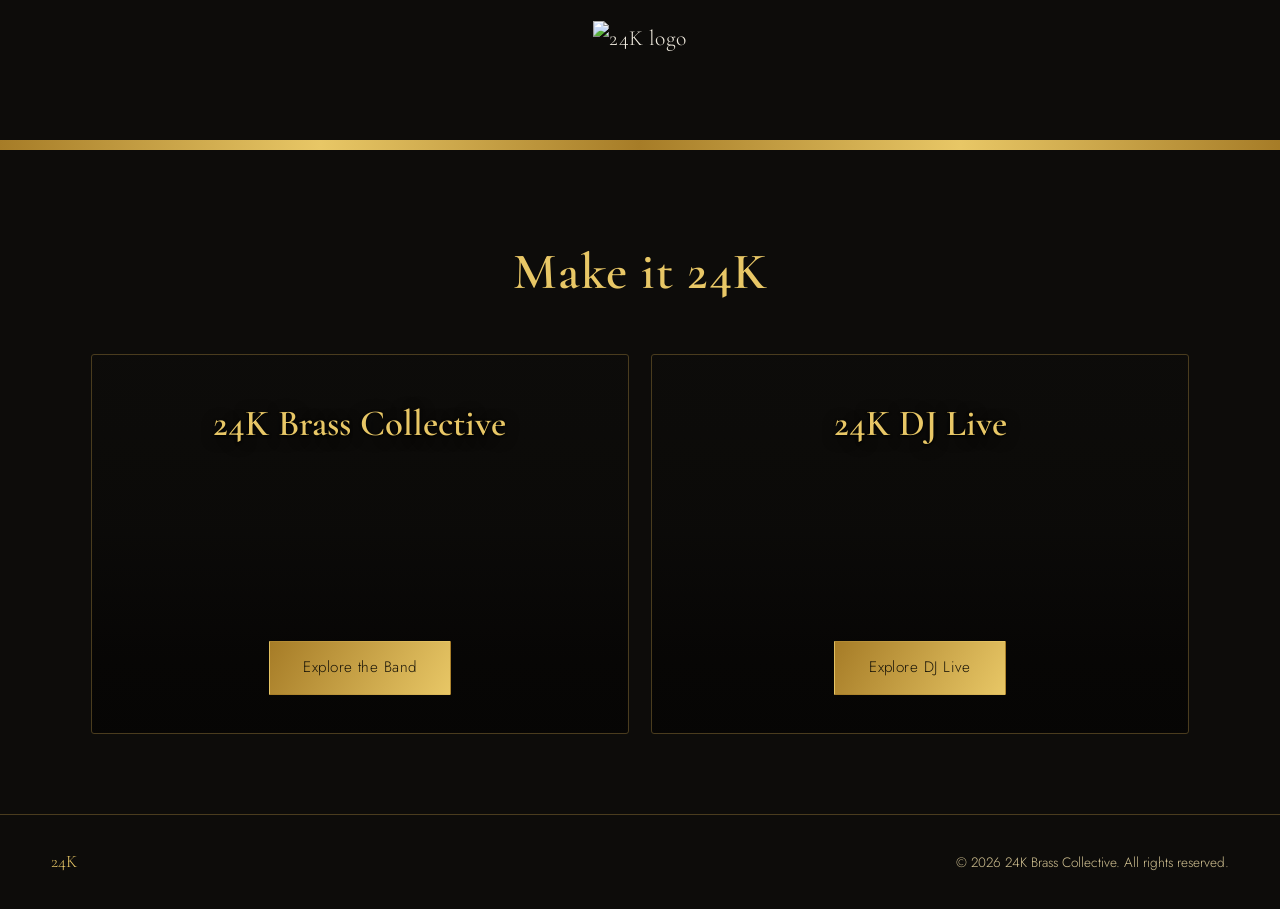
==== index.html @ efaff5be "Add files via upload" ====
<!DOCTYPE html>
<html lang="en">
<head>
<meta charset="UTF-8">
<meta name="viewport" content="width=device-width, initial-scale=1.0">
<title>24K — Live Brass Band &amp; DJ Live for Weddings &amp; Events</title>
<meta name="description" content="24K brings your event to life — choose the full live brass experience with 24K Brass Collective, or 24K DJ Live for a DJ set fused with live horns and vocals.">
<link rel="stylesheet" href="styles.css">
</head>
<body style="background-color:#0d0c0a; margin:0;">

<header class="site-header centered" style="background-color:#0d0c0a;">
  <a class="brand" href="index.html">
    <img src="images/logo.png" alt="24K logo">
  </a>
</header>
<div class="gold-bar"></div>

<section class="landing-masthead">
  <p class="make-it-24k">Make it 24K</p>
</section>

<div class="offer-grid">

  <a class="offer-card" href="band/index.html" style="background-image: linear-gradient(to bottom, rgba(6,5,4,.05) 0%, rgba(6,5,4,.25) 45%, rgba(6,5,4,.85) 80%, rgba(6,5,4,.96) 100%), url('images/hero-home.jpg');">
    <h2>24K Brass Collective</h2>
    <span class="btn filled">Explore the Band</span>
  </a>

  <a class="offer-card" href="dj/index.html" style="background-image: linear-gradient(to bottom, rgba(6,5,4,.05) 0%, rgba(6,5,4,.25) 45%, rgba(6,5,4,.85) 80%, rgba(6,5,4,.96) 100%), url('images/hero-dj.jpg');">
    <h2>24K DJ Live</h2>
    <span class="btn filled">Explore DJ Live</span>
  </a>

</div>

<footer>
  <span class="footer-brand">24K</span>
  <span>&copy; 2026 24K Brass Collective. All rights reserved.</span>
</footer>

<script>
  // Darken effect: on desktop (a real mouse), rely purely on the CSS
  // :hover rule below — don't fight it with scroll-based toggling.
  // On touch devices, darken whichever card is nearest the centre of
  // the screen, within a narrow band so more of the photo stays visible.
  const cards = document.querySelectorAll('.offer-card');
  const supportsHover = window.matchMedia('(hover: hover) and (pointer: fine)').matches;
  if (cards.length && !supportsHover) {
    let ticking = false;
    function updateCenterCard() {
      const viewportCenter = window.innerHeight / 2;
      cards.forEach(card => {
        const rect = card.getBoundingClientRect();
        const cardCenter = rect.top + rect.height / 2;
        const distance = Math.abs(cardCenter - viewportCenter);
        card.classList.toggle('in-view', distance < rect.height * 0.18);
      });
      ticking = false;
    }
    function onScroll() {
      if (!ticking) {
        ticking = true;
        requestAnimationFrame(updateCenterCard);
      }
    }
    window.addEventListener('scroll', onScroll, { passive: true });
    window.addEventListener('resize', onScroll);
    updateCenterCard();
  }
</script>

</body>
</html>
---- styles.css ----
/* ===================================================
   24K Brass Collective — shared styles
=================================================== */

@import url('https://fonts.googleapis.com/css2?family=Cormorant+Garamond:ital,wght@0,400;0,500;0,600;1,400&family=Jost:wght@300;400;500;600&family=Montserrat:wght@700;800;900&display=swap');

:root {
  --bg: #0d0c0a;
  --bg-panel: #161310;
  --gold-bright: #e8c766;
  --gold-deep: #a67c27;
  --gold-line: #4a3c1e;
  --cream: #f1ece0;
  --muted: #d3c393;
  --gap: clamp(1.5rem, 4vw, 4rem);
}

* { box-sizing: border-box; }

html {
  scroll-behavior: smooth;
  background: var(--bg);
  color-scheme: dark;
}

body {
  margin: 0;
  background: var(--bg);
  color: var(--cream);
  font-family: 'Jost', sans-serif;
  font-weight: 300;
  line-height: 1.65;
  -webkit-font-smoothing: antialiased;
  min-height: 100vh;
}

h1, h2, h3, .display {
  font-family: 'Cormorant Garamond', serif;
  font-weight: 500;
  color: var(--gold-deep);
  margin: 0;
}

a { color: inherit; text-decoration: none; }
a:focus-visible, button:focus-visible { outline: 2px solid var(--gold-bright); outline-offset: 3px; }

img { max-width: 100%; display: block; }

.gold-text {
  background: linear-gradient(120deg, var(--gold-deep), var(--gold-bright) 55%, var(--gold-deep));
  -webkit-background-clip: text;
  background-clip: text;
  color: transparent;
}

/* ---------- header / nav ---------- */

.site-header {
  position: sticky;
  top: 0;
  z-index: 50;
  display: flex;
  align-items: center;
  justify-content: space-between;
  height: 140px;
  padding: 0 var(--gap);
  background: var(--bg);
}

.site-header.centered { justify-content: center; }

.gold-bar {
  height: 10px;
  width: 100%;
  background: linear-gradient(90deg, var(--gold-deep) 0%, var(--gold-bright) 25%, var(--gold-deep) 50%, var(--gold-bright) 75%, var(--gold-deep) 100%);
}

.brand {
  display: flex;
  align-items: center;
  gap: 0.7rem;
  height: 100%;
  font-family: 'Cormorant Garamond', serif;
  font-size: 1.35rem;
  letter-spacing: 0.02em;
}

.brand img { height: 70%; width: auto; display: block; }

/* Nav is a compact dropdown on every screen size: a hamburger button
   that reveals a small anchored panel, never a full-page overlay. */

nav.main-nav {
  position: relative;
}

nav.main-nav ul {
  list-style: none;
  margin: 0;
  padding: 0.6rem;
  display: flex;
  flex-direction: column;
  gap: 0.2rem;

  position: absolute;
  top: calc(100% + 10px);
  right: 0;
  min-width: 190px;
  background: var(--bg-panel);
  border: 1px solid var(--gold-line);
  border-radius: 3px;
  box-shadow: 0 12px 28px rgba(0, 0, 0, 0.45);

  opacity: 0;
  visibility: hidden;
  transform: translateY(-6px);
  transition: opacity 0.18s ease, transform 0.18s ease, visibility 0.18s;
}

nav.main-nav.open ul {
  opacity: 1;
  visibility: visible;
  transform: translateY(0);
}

nav.main-nav a {
  display: block;
  font-size: 0.98rem;
  color: var(--cream);
  padding: 0.65rem 0.9rem;
  border-radius: 2px;
  transition: background 0.15s ease, color 0.15s ease;
}

nav.main-nav a:hover,
nav.main-nav a.active {
  color: var(--gold-bright);
  background: rgba(232, 199, 102, 0.08);
}

.nav-toggle {
  display: flex;
  align-items: center;
  justify-content: center;
  width: clamp(56px, 14vw, 84px);
  height: clamp(56px, 14vw, 84px);
  background: var(--bg);
  border: 1px solid var(--gold-bright);
  color: var(--gold-bright);
  padding: 0;
  border-radius: 3px;
  cursor: pointer;
  transition: background 0.2s ease, color 0.2s ease;
}

.nav-toggle:hover { background: var(--gold-bright); color: #1a1508; }

.nav-toggle .bars { font-size: clamp(1.3rem, 3.2vw, 1.9rem); line-height: 1; }

/* ---------- hero ---------- */

.hero {
  min-height: min(78vh, 640px);
  display: flex;
  flex-direction: column;
  justify-content: flex-end;
  padding: clamp(2rem, 6vw, 3.5rem) var(--gap) clamp(2.5rem, 7vw, 4rem);
  text-align: center;
  border-bottom: 1px solid var(--gold-line);
  background-color: var(--bg);
  background-size: cover;
  background-position: center;
  background-repeat: no-repeat;
  text-shadow: 0 2px 14px rgba(0, 0, 0, 0.7), 0 1px 3px rgba(0, 0, 0, 0.9);
}

.hero .logo-mark {
  width: min(340px, 70vw);
  margin: 0 auto 1.8rem;
}

.hero .tagline {
  font-family: 'Cormorant Garamond', serif;
  font-style: italic;
  font-size: clamp(1.1rem, 2.2vw, 1.5rem);
  color: var(--gold-deep);
  letter-spacing: 0.02em;
  margin-bottom: 1.4rem;
}

.hero p.lede {
  max-width: 62ch;
  margin: 0 auto;
  color: var(--gold-bright);
  font-size: clamp(1rem, 1.6vw, 1.15rem);
}

.hero-page {
  min-height: min(52vh, 440px);
  display: flex;
  flex-direction: column;
  justify-content: flex-end;
  padding: clamp(2rem, 6vw, 3rem) var(--gap) clamp(1.6rem, 4vw, 2.2rem);
  border-bottom: 1px solid var(--gold-line);
  background-color: var(--bg);
  background-size: cover;
  background-position: center;
  background-repeat: no-repeat;
  text-shadow: 0 2px 14px rgba(0, 0, 0, 0.7), 0 1px 3px rgba(0, 0, 0, 0.9);
}

.hero-page h1 { font-size: clamp(2.2rem, 5vw, 3.4rem); }
.hero-page .kicker {
  color: var(--gold-deep);
  font-family: 'Cormorant Garamond', serif;
  font-style: italic;
  font-size: 1.15rem;
  margin-bottom: 0.6rem;
  display: block;
}

/* ---------- buttons ---------- */

.btn {
  display: inline-block;
  padding: 0.85rem 2.1rem;
  border: 1px solid var(--gold-bright);
  color: var(--gold-bright);
  font-size: 0.95rem;
  letter-spacing: 0.03em;
  border-radius: 1px;
  text-shadow: none;
  transition: background 0.25s ease, color 0.25s ease;
}

.btn:hover { background: var(--gold-bright); color: #1a1508; }

.btn.filled {
  background: linear-gradient(120deg, var(--gold-deep), var(--gold-bright));
  color: #1a1508;
  border-color: transparent;
}

.btn.filled:hover { filter: brightness(1.08); }

/* ---------- sections / layout ---------- */

section {
  padding: clamp(2.6rem, 6vw, 4.5rem) var(--gap);
}

.section-divider {
  border: 0;
  border-top: 1px solid var(--gold-line);
  margin: 0;
}

.two-col {
  display: grid;
  grid-template-columns: 1.1fr 1.4fr;
  gap: clamp(2rem, 5vw, 4rem);
  align-items: start;
}

@media (max-width: 800px) {
  .two-col { grid-template-columns: 1fr; }
}

.eyebrow-line {
  font-family: 'Cormorant Garamond', serif;
  font-style: italic;
  color: var(--gold-deep);
  font-size: 1.1rem;
  margin-bottom: 0.5rem;
}

h2.section-title {
  font-size: clamp(1.7rem, 3.4vw, 2.4rem);
  margin-bottom: 1.1rem;
}

.prose p { color: var(--gold-bright); margin: 0 0 1.1em; max-width: 68ch; }
.prose p:last-child { margin-bottom: 0; }

/* ---------- lineup / roster ---------- */

.roster-grid {
  display: grid;
  grid-template-columns: repeat(auto-fit, minmax(150px, 1fr));
  gap: 1.6rem 1.2rem;
  margin-top: 1.6rem;
}

.roster-item {
  border-top: 1px solid var(--gold-line);
  padding-top: 0.8rem;
}

.roster-item .role {
  font-family: 'Cormorant Garamond', serif;
  font-size: 1.25rem;
  color: var(--gold-deep);
}

/* ---------- credits list ---------- */

.credits-block { margin-top: 1.6rem; }
.credits-block h3 {
  font-size: 1.15rem;
  color: var(--gold-deep);
  margin-bottom: 0.5rem;
  font-family: 'Jost', sans-serif;
  font-weight: 500;
  letter-spacing: 0.02em;
}
.credits-block p {
  color: var(--cream);
  margin: 0 0 1.5rem;
  max-width: 74ch;
}

/* ---------- photo galleries ---------- */

.gallery-set {
  margin-bottom: clamp(2.5rem, 5vw, 3.5rem);
}

.gallery-set-header {
  display: flex;
  align-items: baseline;
  justify-content: space-between;
  flex-wrap: wrap;
  gap: 0.6rem;
  border-bottom: 1px solid var(--gold-line);
  padding-bottom: 0.7rem;
  margin-bottom: 1.4rem;
}

.gallery-set-header h2 { font-size: 1.6rem; }
.gallery-set-header .count { color: var(--muted); font-size: 0.88rem; }

.gallery-grid {
  display: grid;
  grid-template-columns: repeat(auto-fill, minmax(220px, 1fr));
  gap: 1rem;
}

.photo-slot {
  aspect-ratio: 4 / 3;
  border: 1px dashed var(--gold-line);
  background: var(--bg-panel);
  display: flex;
  align-items: center;
  justify-content: center;
  text-align: center;
  color: var(--muted);
  font-size: 0.82rem;
  padding: 0.8rem;
  border-radius: 2px;
}

.photo-slot span { display: block; }
.photo-slot .slot-label { color: var(--gold-bright); font-family: 'Cormorant Garamond', serif; font-size: 1rem; margin-bottom: 0.3rem; }

/* ---------- video page ---------- */

.video-slot {
  aspect-ratio: 16 / 9;
  width: 100%;
  border: 1px dashed var(--gold-line);
  background: var(--bg-panel);
  display: flex;
  align-items: center;
  justify-content: center;
  text-align: center;
  color: var(--muted);
  font-size: 0.9rem;
  border-radius: 2px;
  padding: 1.5rem;
}

.video-slot .slot-label { color: var(--gold-bright); font-family: 'Cormorant Garamond', serif; font-size: 1.2rem; margin-bottom: 0.4rem; }

.video-item { margin-bottom: 2.4rem; }
.video-item h3 { font-size: 1.2rem; margin-bottom: 0.7rem; color: var(--cream); font-family: 'Jost'; font-weight: 500; }

/* ---------- contact ---------- */

.contact-grid {
  display: grid;
  grid-template-columns: 1fr 1fr;
  gap: clamp(2rem, 5vw, 4rem);
}

@media (max-width: 800px) {
  .contact-grid { grid-template-columns: 1fr; }
}

.enquiry-list { list-style: none; padding: 0; margin: 1.4rem 0 0; }
.enquiry-list li {
  padding: 0.7rem 0;
  border-bottom: 1px solid var(--gold-line);
  color: var(--gold-bright);
  display: flex;
  gap: 0.8rem;
}
.enquiry-list li::before {
  content: '';
  width: 6px; height: 6px;
  margin-top: 0.5em;
  background: var(--gold-bright);
  flex-shrink: 0;
  border-radius: 50%;
}

.contact-panel {
  background: var(--bg-panel);
  border: 1px solid var(--gold-line);
  padding: clamp(1.6rem, 4vw, 2.4rem);
  border-radius: 2px;
}

.contact-panel a.email {
  font-family: 'Cormorant Garamond', serif;
  font-size: 1.4rem;
  color: var(--gold-deep);
  word-break: break-word;
}

.contact-panel .field-note { color: var(--cream); font-size: 0.85rem; margin-top: 1.6rem; }

/* ---------- landing / hub page ---------- */

.landing-masthead {
  padding: clamp(2.5rem, 8vw, 5rem) var(--gap) clamp(1.5rem, 4vw, 2.5rem);
  text-align: center;
}

.make-it-24k {
  font-family: 'Cormorant Garamond', serif;
  font-style: normal;
  font-weight: 600;
  color: var(--gold-bright);
  font-size: clamp(2rem, 6vw, 3.2rem);
  letter-spacing: 0.02em;
  margin: 0;
}

.offer-grid {
  display: grid;
  grid-template-columns: 1fr 1fr;
  gap: 1.4rem;
  padding: 0 var(--gap) clamp(3rem, 8vw, 5rem);
  max-width: 1200px;
  margin: 0 auto;
}

@media (max-width: 760px) {
  .offer-grid { grid-template-columns: 1fr; }
}

.offer-card {
  position: relative;
  display: flex;
  flex-direction: column;
  justify-content: flex-end;
  min-height: clamp(300px, 42vw, 380px);
  padding: clamp(1.6rem, 4vw, 2.4rem);
  border: 1px solid var(--gold-line);
  border-radius: 3px;
  background-size: cover;
  background-position: center;
  background-repeat: no-repeat;
  text-align: center;
  text-shadow: 0 2px 14px rgba(0, 0, 0, 0.7), 0 1px 3px rgba(0, 0, 0, 0.9);
  transition: border-color 0.2s ease;
  overflow: hidden;
}

.offer-card::after {
  content: '';
  position: absolute;
  inset: 0;
  background: rgba(6, 5, 4, 0);
  transition: background 0.35s ease;
  pointer-events: none;
}

.offer-card:hover::after,
.offer-card:focus-visible::after,
.offer-card.in-view::after {
  background: rgba(6, 5, 4, 0.6);
}

.offer-card:hover { border-color: var(--gold-bright); }

.offer-card h2 {
  position: absolute;
  top: clamp(1.6rem, 4vw, 2.4rem);
  left: clamp(1.6rem, 4vw, 2.4rem);
  right: clamp(1.6rem, 4vw, 2.4rem);
  z-index: 2;
  font-family: 'Cormorant Garamond', serif;
  font-weight: 600;
  font-size: clamp(1.8rem, 4vw, 2.3rem);
  color: var(--gold-bright);
  margin: 0;
}

.offer-card p {
  position: relative;
  z-index: 2;
  align-self: center;
  color: var(--gold-bright);
  max-width: 42ch;
  margin: 0 0 1.4rem;
}

.offer-card .btn { position: relative; z-index: 2; align-self: center; }

footer {
  border-top: 1px solid var(--gold-line);
  padding: 2rem var(--gap);
  display: flex;
  align-items: center;
  justify-content: space-between;
  flex-wrap: wrap;
  gap: 1rem;
  color: var(--muted);
  font-size: 0.85rem;
}

footer .footer-brand {
  font-family: 'Cormorant Garamond', serif;
  color: var(--gold-bright);
  font-size: 1.1rem;
}

/* ---------- photo breaks (page-content galleries) ---------- */

.photo-break {
  width: 100%;
  overflow: hidden;
  border-top: 1px solid var(--gold-line);
  border-bottom: 1px solid var(--gold-line);
}

.photo-break img {
  width: 100%;
  display: block;
  height: clamp(240px, 42vw, 460px);
  object-fit: cover;
  object-position: center 30%;
}

.photo-grid {
  display: grid;
  gap: 0.7rem;
  padding: clamp(1.6rem, 4vw, 2.6rem) var(--gap);
  max-width: 1200px;
  margin: 0 auto;
}

.photo-grid.cols-2 { grid-template-columns: 1fr 1fr; }
.photo-grid.cols-3 { grid-template-columns: repeat(3, 1fr); }

.photo-grid img {
  width: 100%;
  height: clamp(200px, 26vw, 300px);
  object-fit: cover;
  border: 1px solid var(--gold-line);
  border-radius: 2px;
  display: block;
}

@media (max-width: 700px) {
  .photo-grid.cols-3 { grid-template-columns: 1fr 1fr; }
  .photo-grid.cols-3 img:last-child { grid-column: span 2; height: clamp(180px, 40vw, 260px); }
  .photo-grid.cols-2 { grid-template-columns: 1fr; }
}

/* ---------- gallery carousel ---------- */

.gallery-carousel {
  display: flex;
  gap: 1rem;
  overflow-x: auto;
  scroll-snap-type: x mandatory;
  padding-bottom: 0.6rem;
  margin-left: calc(-1 * var(--gap));
  margin-right: calc(-1 * var(--gap));
  width: calc(100% + 2 * var(--gap));
  padding-left: calc(50% - min(140px, 36vw));
  padding-right: calc(50% - min(140px, 36vw));
  scroll-padding-inline: calc(50% - min(140px, 36vw));
  -webkit-overflow-scrolling: touch;
  scrollbar-width: thin;
  scrollbar-color: var(--gold-line) transparent;
}

.gallery-carousel::-webkit-scrollbar { height: 6px; }
.gallery-carousel::-webkit-scrollbar-track { background: transparent; }
.gallery-carousel::-webkit-scrollbar-thumb { background: var(--gold-line); border-radius: 3px; }

.gallery-carousel .photo-slot,
.gallery-carousel img {
  flex: 0 0 auto;
  width: min(280px, 72vw);
  aspect-ratio: 4 / 3;
  scroll-snap-align: center;
}

.gallery-carousel img {
  object-fit: cover;
  border: 1px solid var(--gold-line);
  border-radius: 2px;
  display: block;
}

/* ---------- real video embed (replaces placeholder video-slot) ---------- */

.video-embed {
  position: relative;
  width: 100%;
  aspect-ratio: 16 / 9;
  border: 1px solid var(--gold-line);
  border-radius: 2px;
  overflow: hidden;
  background: var(--bg-panel);
}

.video-embed iframe {
  position: absolute;
  top: 0; left: 0;
  width: 100%;
  height: 100%;
  border: 0;
}

/* ---------- contact form ---------- */

.contact-form { display: flex; flex-direction: column; gap: 1rem; }

.contact-form label {
  display: block;
  font-size: 0.82rem;
  color: var(--muted);
  margin-bottom: 0.35rem;
  letter-spacing: 0.02em;
}

.contact-form input,
.contact-form textarea {
  width: 100%;
  background: var(--bg);
  border: 1px solid var(--gold-line);
  border-radius: 2px;
  padding: 0.7rem 0.8rem;
  color: var(--cream);
  font-family: 'Jost', sans-serif;
  font-size: 0.95rem;
  box-sizing: border-box;
}

.contact-form input:focus,
.contact-form textarea:focus {
  outline: none;
  border-color: var(--gold-bright);
}

.contact-form textarea { resize: vertical; min-height: 120px; }

.contact-form .btn {
  align-self: flex-start;
  border: none;
  cursor: pointer;
  font-family: inherit;
}

.contact-form-note {
  color: var(--muted);
  font-size: 0.88rem;
  margin-top: 1.2rem;
}

.contact-form-note a { color: var(--gold-bright); }
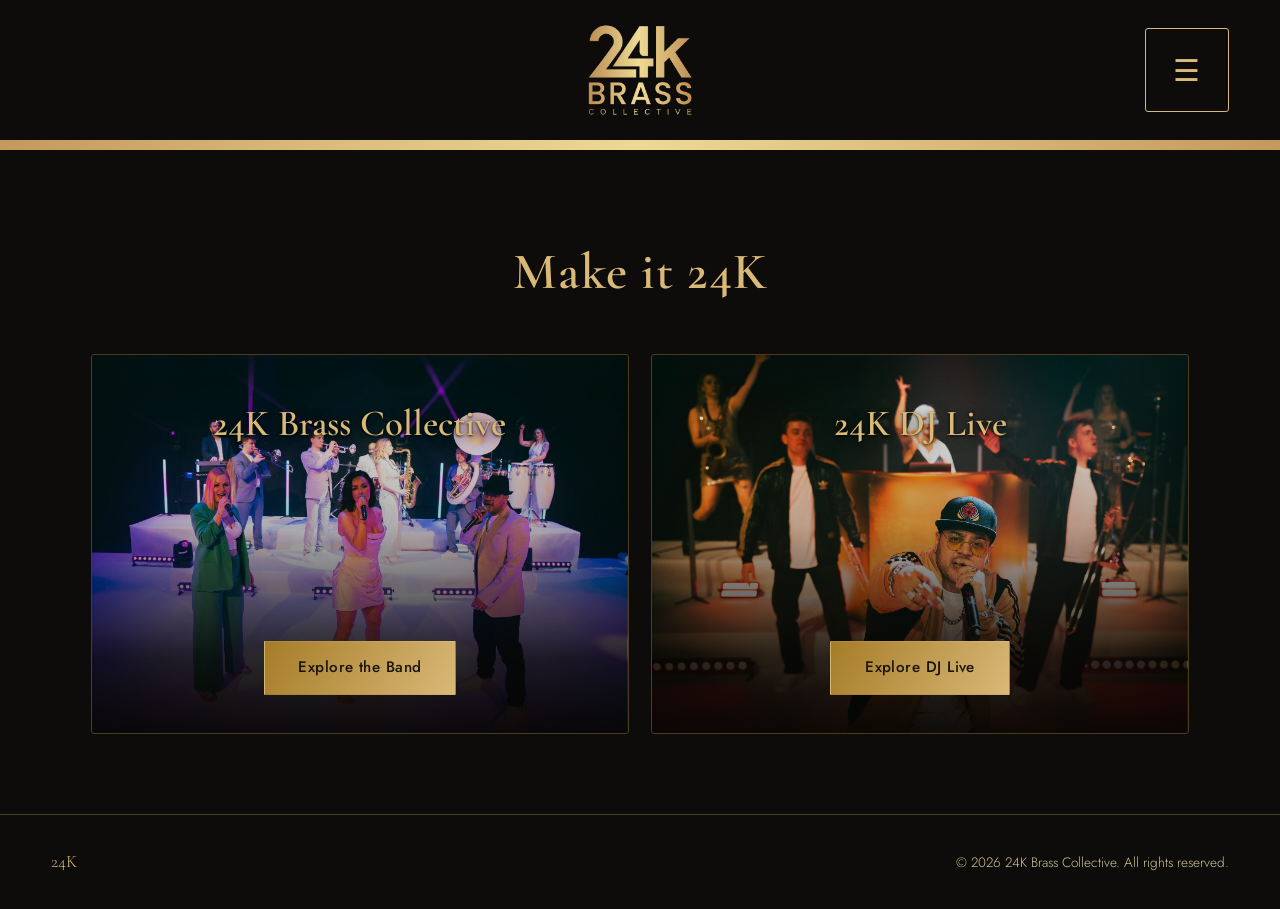
==== commit 1b36b84d: "menu fix" ====
--- a/index.html
+++ b/index.html
@@ -11,8 +11,22 @@
 
 <header class="site-header centered" style="background-color:#0d0c0a;">
   <a class="brand" href="index.html">
-    <img src="images/logo.png" alt="24K logo">
+    <img src="images/logo.png" alt="24K Brass Collective logo">
   </a>
+  <nav class="main-nav">
+    <button class="nav-toggle" aria-label="Toggle menu" aria-expanded="false"><span class="bars">☰</span></button>
+    <ul>
+      <li><a href="index.html" class="active">24K</a></li>
+      <li class="nav-group-label"><a href="band/index.html">24K Brass Collective</a></li>
+      <li class="nav-sub"><a href="band/photos.html">Photos</a></li>
+      <li class="nav-sub"><a href="band/video.html">Videos</a></li>
+      <li class="nav-sub"><a href="band/contact.html">Contact</a></li>
+      <li class="nav-group-label"><a href="dj/index.html">24K DJ Live</a></li>
+      <li class="nav-sub"><a href="dj/photos.html">Photos</a></li>
+      <li class="nav-sub"><a href="dj/video.html">Videos</a></li>
+      <li class="nav-sub"><a href="dj/contact.html">Contact</a></li>
+    </ul>
+  </nav>
 </header>
 <div class="gold-bar"></div>
 
@@ -68,6 +82,18 @@
     window.addEventListener('resize', onScroll);
     updateCenterCard();
   }
+
+  document.querySelectorAll('.nav-toggle').forEach(btn => {
+    btn.addEventListener('click', () => {
+      const nav = btn.closest('.main-nav');
+      nav.classList.toggle('open');
+    });
+  });
+  document.addEventListener('click', (e) => {
+    document.querySelectorAll('.main-nav.open').forEach(nav => {
+      if (!nav.contains(e.target)) nav.classList.remove('open');
+    });
+  });
 </script>
 
 </body>
--- a/styles.css
+++ b/styles.css
@@ -7,7 +7,7 @@
 :root {
   --bg: #0d0c0a;
   --bg-panel: #161310;
-  --gold-bright: #e8c766;
+  --gold-bright: #d9b978;
   --gold-deep: #a67c27;
   --gold-line: #4a3c1e;
   --cream: #f1ece0;
@@ -67,12 +67,13 @@
   background: var(--bg);
 }
 
-.site-header.centered { justify-content: center; }
+.site-header.centered { justify-content: flex-end; position: relative; }
+.site-header.centered .brand { position: absolute; left: 50%; transform: translateX(-50%); }
 
 .gold-bar {
   height: 10px;
   width: 100%;
-  background: linear-gradient(90deg, var(--gold-deep) 0%, var(--gold-bright) 25%, var(--gold-deep) 50%, var(--gold-bright) 75%, var(--gold-deep) 100%);
+  background: linear-gradient(90deg, #c4995c 0%, #dabb7a 25%, #edd994 50%, #d9b978 75%, #c4995c 100%);
 }
 
 .brand {
@@ -105,7 +106,7 @@
   position: absolute;
   top: calc(100% + 10px);
   right: 0;
-  min-width: 190px;
+  min-width: 230px;
   background: var(--bg-panel);
   border: 1px solid var(--gold-line);
   border-radius: 3px;
@@ -136,6 +137,31 @@
 nav.main-nav a.active {
   color: var(--gold-bright);
   background: rgba(232, 199, 102, 0.08);
+}
+
+nav.main-nav li.nav-group-label {
+  margin-top: 0.5rem;
+  padding-top: 0.5rem;
+  border-top: 1px solid var(--gold-line);
+}
+
+nav.main-nav li.nav-group-label:first-child {
+  margin-top: 0;
+  padding-top: 0;
+  border-top: none;
+}
+
+nav.main-nav .nav-group-label a {
+  font-family: 'Cormorant Garamond', serif;
+  font-weight: 600;
+  font-size: 1.05rem;
+  color: var(--gold-bright);
+}
+
+nav.main-nav .nav-sub a {
+  padding-left: 1.6rem;
+  font-size: 0.88rem;
+  color: var(--muted);
 }
 
 .nav-toggle {
@@ -227,6 +253,7 @@
   border: 1px solid var(--gold-bright);
   color: var(--gold-bright);
   font-size: 0.95rem;
+  font-weight: 500;
   letter-spacing: 0.03em;
   border-radius: 1px;
   text-shadow: none;
@@ -270,7 +297,7 @@
   font-family: 'Cormorant Garamond', serif;
   font-style: italic;
   color: var(--gold-deep);
-  font-size: 1.1rem;
+  font-size: clamp(1.2rem, 2vw, 1.55rem);
   margin-bottom: 0.5rem;
 }
 
@@ -305,6 +332,16 @@
 /* ---------- credits list ---------- */
 
 .credits-block { margin-top: 1.6rem; }
+
+@media (min-width: 700px) {
+  .credits-block {
+    display: grid;
+    grid-template-columns: 1fr 1fr;
+    column-gap: 3rem;
+    row-gap: 0.5rem;
+  }
+}
+
 .credits-block h3 {
   font-size: 1.15rem;
   color: var(--gold-deep);
@@ -605,14 +642,15 @@
 .gallery-carousel .photo-slot,
 .gallery-carousel img {
   flex: 0 0 auto;
-  width: min(280px, 72vw);
-  aspect-ratio: 4 / 3;
+  width: min(460px, 72vw);
+  height: clamp(200px, 54vw, 345px);
   scroll-snap-align: center;
 }
 
 .gallery-carousel img {
   object-fit: cover;
   border: 1px solid var(--gold-line);
+  cursor: zoom-in;
   border-radius: 2px;
   display: block;
 }
@@ -679,8 +717,109 @@
 
 .contact-form-note {
   color: var(--muted);
-  font-size: 0.88rem;
+  font-size: 1.1rem;
   margin-top: 1.2rem;
 }
 
 .contact-form-note a { color: var(--gold-bright); }
+
+/* ---------- inline section photo (text + image side by side) ---------- */
+
+.section-photo {
+  width: 100%;
+  height: 100%;
+  min-height: 240px;
+  object-fit: cover;
+  border: 1px solid var(--gold-line);
+  border-radius: 2px;
+  display: block;
+}
+
+/* ---------- carousel arrows ---------- */
+
+.carousel-wrap { position: relative; }
+
+.carousel-arrow {
+  position: absolute;
+  top: 50%;
+  transform: translateY(-50%);
+  z-index: 5;
+  width: 44px;
+  height: 44px;
+  border-radius: 50%;
+  border: 1px solid var(--gold-bright);
+  background: rgba(13, 12, 10, 0.6);
+  color: var(--gold-bright);
+  font-size: 1.3rem;
+  display: flex;
+  align-items: center;
+  justify-content: center;
+  cursor: pointer;
+  transition: background 0.2s ease, color 0.2s ease;
+}
+
+.carousel-arrow:hover { background: var(--gold-bright); color: #1a1508; }
+
+.carousel-arrow.prev { left: 0.5rem; }
+.carousel-arrow.next { right: 0.5rem; }
+
+@media (max-width: 600px) {
+  .carousel-arrow { width: 36px; height: 36px; font-size: 1.05rem; }
+}
+
+/* ---------- lightbox ---------- */
+
+.lightbox {
+  position: fixed;
+  inset: 0;
+  z-index: 200;
+  background: rgba(6, 5, 4, 0.94);
+  display: none;
+  align-items: center;
+  justify-content: center;
+  padding: 0.75rem;
+  cursor: zoom-out;
+}
+
+.lightbox.open { display: flex; }
+
+.lightbox img {
+  max-width: 100%;
+  max-height: 100%;
+  border: 1px solid var(--gold-line);
+  border-radius: 2px;
+}
+
+.lightbox-close {
+  position: absolute;
+  top: 1.2rem;
+  right: 1.4rem;
+  width: 42px;
+  height: 42px;
+  border-radius: 50%;
+  border: 1px solid var(--gold-bright);
+  background: rgba(13, 12, 10, 0.7);
+  color: var(--gold-bright);
+  font-size: 1.4rem;
+  display: flex;
+  align-items: center;
+  justify-content: center;
+  cursor: pointer;
+}
+
+/* ---------- form submit states ---------- */
+
+.form-status {
+  display: none;
+  padding: 1rem 1.2rem;
+  border: 1px solid var(--gold-line);
+  border-radius: 2px;
+  color: var(--gold-bright);
+  font-size: 1rem;
+}
+
+.form-status.show { display: block; }
+
+.form-status.error { color: #e88a6c; border-color: #6b3a2a; }
+
+.contact-form button[disabled] { opacity: 0.6; cursor: not-allowed; }
